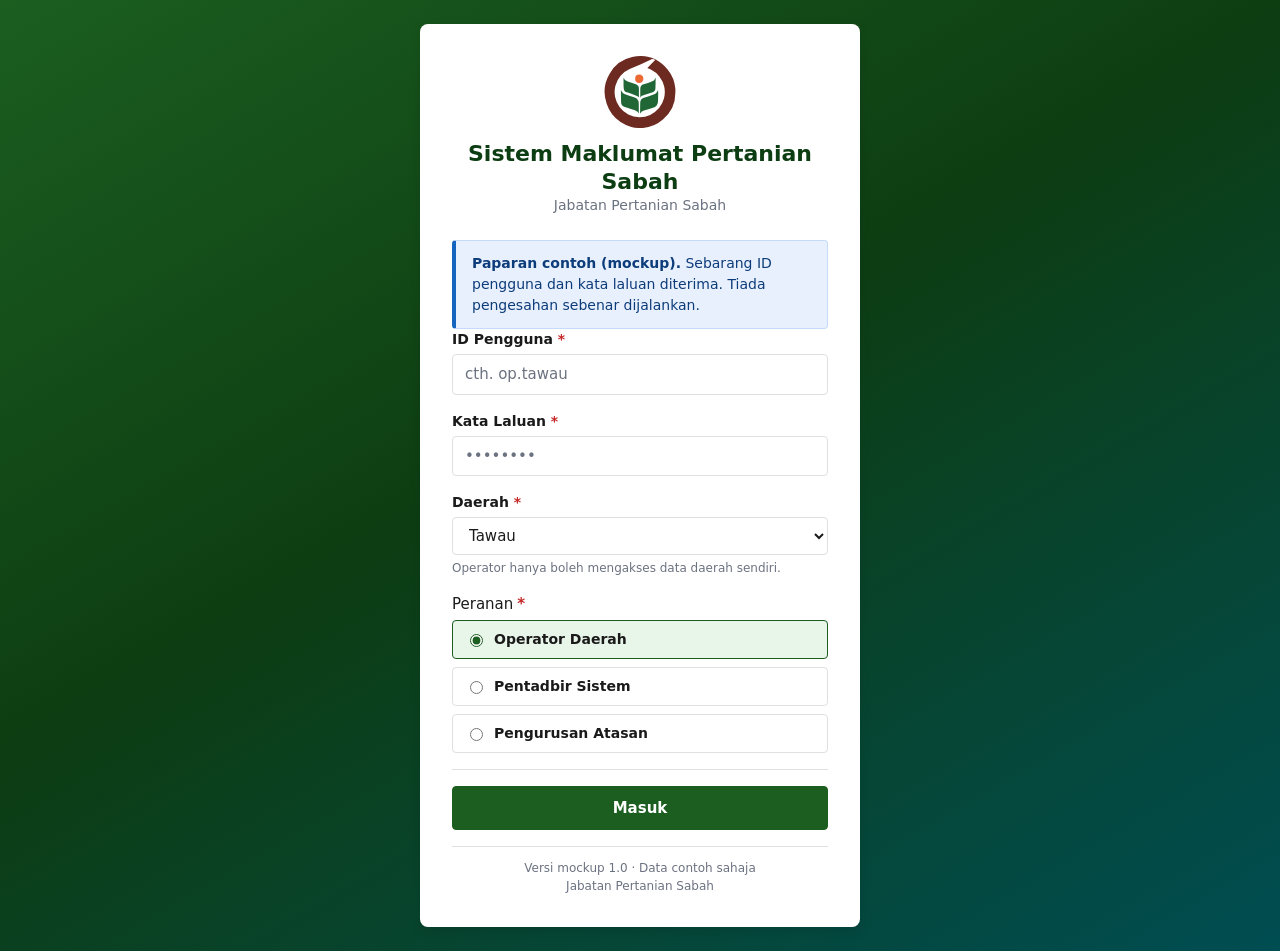
==== dashboard.html @ 0fa8ad76 "Initial mockup upload" ====
<!DOCTYPE html>
<html lang="ms" data-lang="ms">
<head>
  <meta charset="UTF-8">
  <meta name="viewport" content="width=device-width, initial-scale=1">
  <title>Papan Pemuka Eksekutif — SMPS</title>

  <link rel="icon" href="assets/img/logo.svg" type="image/svg+xml">
  <link rel="stylesheet" href="assets/css/base.css">
  <link rel="stylesheet" href="assets/css/layout.css">
  <link rel="stylesheet" href="assets/css/components.css">
</head>
<body>

  <!-- No sidebar on the dashboard: .app--no-sidebar drops the sidebar column -->
  <div class="app app--no-sidebar">

    <!-- ================= HEADER ================= -->
    <header class="app__header header">
      <div class="header__brand">
        <img class="header__logo" src="assets/img/logo.svg" alt="">
        <div class="header__titles">
          <p class="header__title" id="pageTitle">Papan Pemuka Eksekutif</p>
          <p class="header__subtitle">Sistem Maklumat Pertanian Sabah</p>
        </div>
      </div>

      <p class="header__context" id="headerContext"></p>

      <div class="header__actions">
        <span class="badge badge--role" id="roleBadge"></span>
        <button type="button" class="btn btn--ghost btn--sm" id="langToggle"
                aria-label="Switch to English">EN</button>
        <button type="button" class="btn btn--ghost btn--sm" id="logoutBtn">Log Keluar</button>
      </div>
    </header>

    <!-- ================= MAIN ================= -->
    <main class="app__main main">
      <div class="container">

        <!-- Print-only report heading -->
        <div class="print-only">
          <h1>Sistem Maklumat Pertanian Sabah</h1>
          <p id="printPeriod">—</p>
          <hr>
        </div>

        <!-- Period + compare controls + print -->
        <div class="toolbar">
          <div class="toolbar__group">
            <label for="periodSelect">Tempoh</label>
            <select id="periodSelect"></select>
          </div>
          <div class="toolbar__group">
            <label for="compareSelect">Bandingkan dengan</label>
            <select id="compareSelect">
              <option value="-1">Tempoh Sebelum</option>
            </select>
          </div>
          <div class="toolbar__spacer"></div>
          <div class="toolbar__group">
            <label for="printBtn">&nbsp;</label>
            <button type="button" class="btn btn--secondary" id="printBtn">Cetak PDF</button>
          </div>
        </div>

        <!-- ================= TABS ================= -->
        <div class="tabs" role="tablist" aria-label="Paparan papan pemuka">
          <button type="button" class="tab" role="tab" id="tab-ringkasan"
                  aria-controls="panel-ringkasan" aria-selected="true">Ringkasan</button>
          <button type="button" class="tab" role="tab" id="tab-peta"
                  aria-controls="panel-peta" aria-selected="false">Peta</button>
          <button type="button" class="tab" role="tab" id="tab-tanaman"
                  aria-controls="panel-tanaman" aria-selected="false">Tanaman</button>
          <button type="button" class="tab" role="tab" id="tab-daerah"
                  aria-controls="panel-daerah" aria-selected="false">Daerah</button>
          <button type="button" class="tab" role="tab" id="tab-amaran"
                  aria-controls="panel-amaran" aria-selected="false">Amaran</button>
        </div>

        <!-- ---------- TAB 1: RINGKASAN ---------- -->
        <section class="tab-panel" id="panel-ringkasan" role="tabpanel"
                 aria-labelledby="tab-ringkasan" aria-hidden="false" tabindex="0">
          <div class="grid" id="kpiRow"></div>

          <div class="grid mt-4">
            <div class="card col-6">
              <div class="card__header">
                <h2 class="card__title">Luas Mengikut Kategori Tanaman</h2>
              </div>
              <div class="card__body">
                <div class="chart-box">
                  <canvas id="chartCategory" aria-label="Carta donat luas mengikut kategori tanaman"
                          role="img"></canvas>
                </div>
              </div>
            </div>

            <div class="card col-6">
              <div class="card__header">
                <h2 class="card__title">Trend 6 Tempoh</h2>
                <span class="card__subtitle">Jumlah luas (ha)</span>
              </div>
              <div class="card__body">
                <div class="chart-box">
                  <canvas id="chartTrend" aria-label="Carta garisan trend enam tempoh"
                          role="img"></canvas>
                </div>
              </div>
            </div>
          </div>

          <div class="card mt-4">
            <div class="card__header">
              <h2 class="card__title">Top 5 Daerah Mengikut Luas</h2>
            </div>
            <div class="card__body">
              <div class="chart-box chart-box--short">
                <canvas id="chartTopDistricts" aria-label="Carta palang lima daerah teratas"
                        role="img"></canvas>
              </div>
            </div>
          </div>
        </section>

        <!-- ---------- TAB 2: PETA ---------- -->
        <section class="tab-panel" id="panel-peta" role="tabpanel"
                 aria-labelledby="tab-peta" aria-hidden="true" tabindex="0" hidden>
          <div class="card">
            <div class="card__header">
              <h2 class="card__title">Peta Daerah</h2>
              <div class="card__actions">
                <label for="layerSelect" class="text-muted">Lapisan:</label>
                <select id="layerSelect">
                  <option value="">Semua Tanaman</option>
                  <option value="padi">Padi</option>
                  <option value="sawit">Kelapa Sawit</option>
                  <option value="jagung">Tanaman Kontan</option>
                </select>
              </div>
            </div>
            <div class="card__body">
              <p class="form-hint">
                Warna menunjukkan tahap aktiviti mengikut jumlah luas. Klik daerah
                untuk melihat pecahan tanaman.
              </p>
              <div class="map-grid" id="mapGrid"></div>
            </div>
          </div>

          <div class="legend" id="mapLegend"></div>
        </section>

        <!-- ---------- TAB 3: TANAMAN ---------- -->
        <section class="tab-panel" id="panel-tanaman" role="tabpanel"
                 aria-labelledby="tab-tanaman" aria-hidden="true" tabindex="0" hidden>
          <div class="card">
            <div class="card__header">
              <h2 class="card__title">Prestasi Tanaman</h2>
              <span class="card__subtitle">Klik baris untuk pecahan daerah</span>
            </div>
            <div class="card__body card__body--flush">
              <div class="table-wrap">
                <table class="table" id="cropTable">
                  <caption class="sr-only">Prestasi setiap tanaman bagi tempoh dipilih</caption>
                  <thead>
                    <tr id="cropHeadRow"></tr>
                  </thead>
                  <tbody id="cropBody"></tbody>
                </table>
              </div>
            </div>
          </div>
        </section>

        <!-- ---------- TAB 4: DAERAH ---------- -->
        <section class="tab-panel" id="panel-daerah" role="tabpanel"
                 aria-labelledby="tab-daerah" aria-hidden="true" tabindex="0" hidden>
          <div class="card">
            <div class="card__header">
              <h2 class="card__title">Kedudukan Daerah</h2>
              <span class="card__subtitle">27 daerah · klik untuk tapisan tanaman</span>
            </div>
            <div class="card__body card__body--flush">
              <div class="table-wrap">
                <table class="table" id="districtTable">
                  <caption class="sr-only">Kedudukan 27 daerah bagi tempoh dipilih</caption>
                  <thead>
                    <tr id="districtHeadRow"></tr>
                  </thead>
                  <tbody id="districtBody"></tbody>
                </table>
              </div>
            </div>
            <div class="card__footer">
              <span class="text-muted" id="districtFilterNote"></span>
            </div>
          </div>
        </section>

        <!-- ---------- TAB 5: AMARAN ---------- -->
        <section class="tab-panel" id="panel-amaran" role="tabpanel"
                 aria-labelledby="tab-amaran" aria-hidden="true" tabindex="0" hidden>
          <div id="alertGroups"></div>
        </section>

      </div>
    </main>
  </div>

  <!-- ================= DISTRICT SIDE PANEL ================= -->
  <aside class="side-panel" id="districtPanel" aria-labelledby="districtPanelTitle"
         aria-hidden="true">
    <div class="side-panel__header">
      <h2 class="side-panel__title" id="districtPanelTitle">Daerah</h2>
      <button type="button" class="side-panel__close" id="districtPanelClose"
              aria-label="Tutup panel">×</button>
    </div>
    <div class="side-panel__body" id="districtPanelBody"></div>
  </aside>

  <!-- Load order: data -> auth -> shared -> Chart.js -> chart -> dashboard -->
  <script src="assets/js/data.js"></script>
  <script src="assets/js/auth.js"></script>
  <script src="assets/js/shared.js"></script>
  <script src="assets/vendor/chart.umd.js"></script>
  <script src="assets/js/chart.js"></script>
  <script src="assets/js/dashboard.js"></script>
</body>
</html>
---- assets/css/base.css ----
/* ==========================================================================
   base.css — Sistem Maklumat Pertanian Sabah (SMPS)
   Covers: CSS custom properties (design tokens), modern reset,
           base element defaults, heading scale, and typography rules.
   Dependencies: none. Must be loaded before layout.css and components.css.
   ========================================================================== */

/* --------------------------------------------------------------------------
   1. DESIGN TOKENS
   Colors, spacing, radii, shadows and font stack for the whole mockup.
   Every other stylesheet consumes these variables — never hardcode a
   raw color or pixel gap outside this block.
   -------------------------------------------------------------------------- */
:root {
  /* Brand colours */
  --color-primary: #1b5e20;        /* Sabah green */
  --color-primary-dark: #0d3d12;
  --color-accent: #f9a825;         /* harvest gold */

  /* Semantic colours */
  --color-danger: #c62828;
  --color-warning: #ef6c00;
  --color-success: #2e7d32;
  --color-info: #1565c0;

  /* Surfaces and text */
  --color-bg: #f5f7f4;
  --color-surface: #ffffff;
  --color-text: #1a1a1a;
  --color-muted: #6b7280;
  --color-border: #e0e0e0;

  /* Derived tints — used for badges, alert pills and table rows */
  --color-danger-soft: #fdecea;
  --color-warning-soft: #fff4e5;
  --color-success-soft: #e8f5e9;
  --color-info-soft: #e8f0fe;
  --color-neutral-soft: #eceff1;

  /* Radii */
  --radius: 8px;
  --radius-sm: 4px;
  --radius-pill: 999px;

  /* Elevation */
  --shadow-sm: 0 1px 3px rgba(0, 0, 0, 0.08);
  --shadow-md: 0 4px 12px rgba(0, 0, 0, 0.10);

  /* Spacing scale */
  --space-1: 4px;
  --space-2: 8px;
  --space-3: 12px;
  --space-4: 16px;
  --space-5: 24px;
  --space-6: 32px;

  /* Typography */
  --font-base: system-ui, -apple-system, "Segoe UI", Roboto, sans-serif;
  --font-size-base: 15px;
  --line-height-base: 1.5;

  /* Layout metrics shared across screens */
  --header-height: 64px;
  --content-max-width: 1280px;

  /* Motion */
  --transition-fast: 120ms ease-in-out;

  /* Focus ring — one definition, reused everywhere for visible keyboard focus */
  --focus-ring: 2px solid var(--color-info);
  --focus-offset: 2px;
}

/* --------------------------------------------------------------------------
   2. RESET
   Predictable box model, no default margins, consistent form inheritance.
   -------------------------------------------------------------------------- */
*,
*::before,
*::after {
  box-sizing: border-box;
}

html {
  /* Anchor links and in-page tab jumps should not hide content under the
     sticky header defined in layout.css. */
  scroll-behavior: smooth;
  -webkit-text-size-adjust: 100%;
}

body,
h1,
h2,
h3,
h4,
h5,
h6,
p,
figure,
blockquote,
dl,
dd,
ul,
ol {
  margin: 0;
}

ul[class],
ol[class] {
  padding: 0;
  list-style: none;
}

img,
svg,
canvas {
  display: block;
  max-width: 100%;
}

button,
input,
select,
textarea {
  font: inherit;
  color: inherit;
}

button {
  cursor: pointer;
  background: none;
  border: none;
  padding: 0;
}

table {
  border-collapse: collapse;
  border-spacing: 0;
  width: 100%;
}

/* Respect users who ask for less motion */
@media (prefers-reduced-motion: reduce) {
  html {
    scroll-behavior: auto;
  }

  *,
  *::before,
  *::after {
    animation-duration: 0.01ms !important;
    animation-iteration-count: 1 !important;
    transition-duration: 0.01ms !important;
  }
}

/* --------------------------------------------------------------------------
   3. BASE ELEMENTS
   -------------------------------------------------------------------------- */
body {
  font-family: var(--font-base);
  font-size: var(--font-size-base);
  line-height: var(--line-height-base);
  color: var(--color-text);
  background-color: var(--color-bg);
  min-height: 100vh;
  -webkit-font-smoothing: antialiased;
}

/* Element selector instead of the [hidden] attribute so that any stylesheet
   which later sets `display` on these elements cannot accidentally win. */
[hidden] {
  display: none !important;
}

a {
  color: var(--color-primary);
  text-decoration: none;
}

a:hover {
  text-decoration: underline;
}

/* --------------------------------------------------------------------------
   4. HEADINGS & TEXT
   Headings are 600 weight per spec; the KPI numeral style (32px / 700)
   lives with .kpi-card in components.css.
   -------------------------------------------------------------------------- */
h1,
h2,
h3,
h4,
h5,
h6 {
  font-weight: 600;
  line-height: 1.25;
  color: var(--color-text);
}

h1 {
  font-size: 24px;
}

h2 {
  font-size: 20px;
}

h3 {
  font-size: 17px;
}

h4 {
  font-size: 15px;
}

h5,
h6 {
  font-size: 14px;
}

p {
  margin-bottom: var(--space-3);
}

p:last-child {
  margin-bottom: 0;
}

small {
  font-size: 12px;
}

strong,
b {
  font-weight: 600;
}

/* Utility text roles — used across all four screens */
.text-muted {
  color: var(--color-muted);
}

.text-danger {
  color: var(--color-danger);
}

.text-warning {
  color: var(--color-warning);
}

.text-success {
  color: var(--color-success);
}

.text-info {
  color: var(--color-info);
}

.text-center {
  text-align: center;
}

.text-right {
  text-align: right;
}

/* Numbers should line up in tables, KPIs and charts */
.tabular {
  font-variant-numeric: tabular-nums;
}

/* --------------------------------------------------------------------------
   5. FOCUS VISIBILITY
   Never remove focus outlines — restyle them so they pass contrast on both
   light surfaces and the dark green header.
   -------------------------------------------------------------------------- */
:focus-visible {
  outline: var(--focus-ring);
  outline-offset: var(--focus-offset);
}

/* --------------------------------------------------------------------------
   6. FORMS — baseline appearance only
   Buttons, input chrome and validation states belong to components.css.
   -------------------------------------------------------------------------- */
label {
  display: inline-block;
  font-size: 14px;
  font-weight: 600;
  color: var(--color-text);
}

input,
select,
textarea {
  background-color: var(--color-surface);
  border: 1px solid var(--color-border);
  border-radius: var(--radius-sm);
  padding: var(--space-2) var(--space-3);
  width: 100%;
  transition: border-color var(--transition-fast), box-shadow var(--transition-fast);
}

input:hover,
select:hover,
textarea:hover {
  border-color: var(--color-muted);
}

input:focus,
select:focus,
textarea:focus {
  border-color: var(--color-primary);
}

input::placeholder,
textarea::placeholder {
  color: var(--color-muted);
  opacity: 1;
}

textarea {
  resize: vertical;
  min-height: 72px;
}

/* Range input is used for "% Matang" — keep the slider track neutral and
   let the accent colour show on the thumb. */
input[type="range"] {
  padding: 0;
  border: none;
  background: transparent;
  accent-color: var(--color-primary);
}

input[type="radio"],
input[type="checkbox"] {
  width: auto;
  accent-color: var(--color-primary);
}

select {
  cursor: pointer;
}

/* Disabled controls must not look interactive */
input:disabled,
select:disabled,
textarea:disabled,
button:disabled {
  cursor: not-allowed;
  opacity: 0.6;
}

/* --------------------------------------------------------------------------
   7. SCREEN-READER ONLY
   For accessible labels on icon-only buttons and status text that is
   communicated visually by colour alone.
   -------------------------------------------------------------------------- */
.sr-only {
  position: absolute;
  width: 1px;
  height: 1px;
  padding: 0;
  margin: -1px;
  overflow: hidden;
  clip: rect(0, 0, 0, 0);
  white-space: nowrap;
  border: 0;
}

/* --------------------------------------------------------------------------
   8. SELECTION & SCROLLBAR POLISH
   -------------------------------------------------------------------------- */
::selection {
  background-color: var(--color-primary);
  color: #ffffff;
}

/* --------------------------------------------------------------------------
   9. PRINT BASE
   Background colours and the tinted status fills must survive printing,
   otherwise approved/rejected badges lose all meaning on paper.
   -------------------------------------------------------------------------- */
@media print {
  *,
  *::before,
  *::after {
    -webkit-print-color-adjust: exact;
    print-color-adjust: exact;
  }

  body {
    background-color: #ffffff;
  }
}
---- assets/css/layout.css ----
/* ==========================================================================
   layout.css — Sistem Maklumat Pertanian Sabah (SMPS)
   Covers: page shell (sticky header + off-canvas sidebar + main region),
           12-column grid and span helpers, content containers, page toolbars,
           card structure, responsive breakpoints (768px / 480px) and the
           print stylesheet used by [Cetak PDF].
   Dependencies: base.css (design tokens) must be loaded first.
   ========================================================================== */

/* --------------------------------------------------------------------------
   1. PAGE SHELL
   .app is a two-row grid: header spans full width, then a sidebar/main row.
   Pages without a sidebar (dashboard.html, index.html) simply omit the
   <aside> — the grid falls back to a single column on its own.
   -------------------------------------------------------------------------- */
.app {
  display: grid;
  grid-template-columns: 240px minmax(0, 1fr);
  grid-template-rows: var(--header-height) minmax(0, 1fr);
  grid-template-areas:
    "header header"
    "sidebar main";
  min-height: 100vh;
}

.app__header {
  grid-area: header;
}

.app__sidebar {
  grid-area: sidebar;
}

.app__main {
  grid-area: main;
}

/* Variant used by dashboard.html and index.html — no sidebar column at all */
.app--no-sidebar {
  grid-template-columns: minmax(0, 1fr);
  grid-template-areas:
    "header"
    "main";
}

/* --------------------------------------------------------------------------
   2. HEADER — sticky, 64px
   Sections: brand (logo + titles) | period/context | actions (role badge,
   language stub, log out).
   -------------------------------------------------------------------------- */
.header {
  position: sticky;
  top: 0;
  z-index: 40;
  display: flex;
  align-items: center;
  gap: var(--space-4);
  height: var(--header-height);
  padding: 0 var(--space-5);
  background: linear-gradient(
    100deg,
    var(--color-primary) 0%,
    var(--color-primary-dark) 100%
  );
  color: #ffffff;
  box-shadow: var(--shadow-sm);
}

.header__brand {
  display: flex;
  align-items: center;
  gap: var(--space-3);
  min-width: 0; /* allows the titles below to ellipsis instead of overflowing */
}

.header__logo {
  width: 36px;
  height: 36px;
  flex-shrink: 0;
}

.header__titles {
  min-width: 0;
}

.header__title {
  font-size: 16px;
  font-weight: 600;
  line-height: 1.2;
  color: #ffffff;
  white-space: nowrap;
  overflow: hidden;
  text-overflow: ellipsis;
}

.header__subtitle {
  font-size: 12px;
  line-height: 1.2;
  color: rgba(255, 255, 255, 0.78);
  white-space: nowrap;
  overflow: hidden;
  text-overflow: ellipsis;
}

/* Period / context block sits in the middle and is pushed right by auto margin */
.header__context {
  display: flex;
  align-items: center;
  gap: var(--space-3);
  margin-left: auto;
  font-size: 13px;
  color: rgba(255, 255, 255, 0.9);
  white-space: nowrap;
}

.header__actions {
  display: flex;
  align-items: center;
  gap: var(--space-3);
  flex-shrink: 0;
}

/* Sidebar drawer toggle — hidden on desktop, shown at <=768px */
.header__menu-btn {
  display: none;
}

/* Buttons that sit on the dark green header need light chrome */
.header .btn--ghost {
  color: #ffffff;
  border-color: rgba(255, 255, 255, 0.55);
}

.header .btn--ghost:hover {
  background-color: rgba(255, 255, 255, 0.14);
  border-color: #ffffff;
}

.header :focus-visible {
  outline: 2px solid #ffffff;
  outline-offset: 2px;
}

/* Role badge on the header — white-tinted so it reads on dark green */
.header .badge--role {
  background-color: rgba(255, 255, 255, 0.16);
  color: #ffffff;
  border: 1px solid rgba(255, 255, 255, 0.35);
}

/* --------------------------------------------------------------------------
   3. SIDEBAR — 240px, entry.html and verify.html only
   Sticky under the header; becomes an off-canvas drawer at <=768px.
   -------------------------------------------------------------------------- */
.sidebar {
  position: sticky;
  top: var(--header-height);
  height: calc(100vh - var(--header-height));
  overflow-y: auto;
  background-color: var(--color-surface);
  border-right: 1px solid var(--color-border);
  padding: var(--space-4) var(--space-3);
}

.sidebar__section {
  margin-bottom: var(--space-5);
}

.sidebar__heading {
  font-size: 11px;
  font-weight: 600;
  letter-spacing: 0.06em;
  text-transform: uppercase;
  color: var(--color-muted);
  padding: 0 var(--space-3);
  margin-bottom: var(--space-2);
}

.sidebar__nav {
  display: flex;
  flex-direction: column;
  gap: 2px;
}

.sidebar__link {
  display: flex;
  align-items: center;
  gap: var(--space-2);
  padding: var(--space-2) var(--space-3);
  border-radius: var(--radius-sm);
  color: var(--color-text);
  font-size: 14px;
  text-decoration: none;
  transition: background-color var(--transition-fast);
}

.sidebar__link:hover {
  background-color: var(--color-bg);
  text-decoration: none;
}

.sidebar__link[aria-current="page"] {
  background-color: var(--color-success-soft);
  color: var(--color-primary-dark);
  font-weight: 600;
}

.sidebar__meta {
  padding: var(--space-3);
  border-top: 1px solid var(--color-border);
  font-size: 12px;
  color: var(--color-muted);
}

/* Drawer backdrop — only rendered/visible in the mobile drawer state */
.sidebar-backdrop {
  position: fixed;
  inset: 0;
  z-index: 45;
  background-color: rgba(0, 0, 0, 0.45);
  border: none;
  padding: 0;
  cursor: pointer;
}

/* --------------------------------------------------------------------------
   4. MAIN REGION & CONTAINERS
   Max content width 1280px, centred, with responsive gutters.
   -------------------------------------------------------------------------- */
.main {
  min-width: 0; /* prevents wide tables/canvases from blowing out the grid */
  padding: var(--space-5);
}

.container {
  width: 100%;
  max-width: var(--content-max-width);
  margin: 0 auto;
}

.container--narrow {
  max-width: 480px;
}

/* --------------------------------------------------------------------------
   5. GRID — 12 columns, gap = --space-4
   Use .grid + .col-N. Spans wrap automatically on narrow screens via the
   breakpoints in section 8.
   -------------------------------------------------------------------------- */
.grid {
  display: grid;
  grid-template-columns: repeat(12, minmax(0, 1fr));
  gap: var(--space-4);
}

.col-1  { grid-column: span 1; }
.col-2  { grid-column: span 2; }
.col-3  { grid-column: span 3; }
.col-4  { grid-column: span 4; }
.col-5  { grid-column: span 5; }
.col-6  { grid-column: span 6; }
.col-7  { grid-column: span 7; }
.col-8  { grid-column: span 8; }
.col-9  { grid-column: span 9; }
.col-10 { grid-column: span 10; }
.col-11 { grid-column: span 11; }
.col-12 { grid-column: span 12; }

/* Two-column page layout (entry.html form | records table) */
.split {
  display: grid;
  grid-template-columns: minmax(0, 5fr) minmax(0, 7fr);
  gap: var(--space-5);
  align-items: start;
}

.split--even {
  grid-template-columns: repeat(2, minmax(0, 1fr));
}

/* Vertical rhythm helpers. Used instead of inline style="margin-top:…" so the
   "no inline styles" rule in Section 7 holds for stacked grids and cards. */
.mt-3 { margin-top: var(--space-3); }
.mt-4 { margin-top: var(--space-4); }
.mt-5 { margin-top: var(--space-5); }
.mb-0 { margin-bottom: 0; }

/* --------------------------------------------------------------------------
   6. PAGE TOOLBAR
   Filter bars and period selectors that sit directly under the header.
   -------------------------------------------------------------------------- */
.toolbar {
  display: flex;
  flex-wrap: wrap;
  align-items: flex-end;
  gap: var(--space-3);
  padding: var(--space-3) var(--space-4);
  margin-bottom: var(--space-4);
  background-color: var(--color-surface);
  border: 1px solid var(--color-border);
  border-radius: var(--radius);
  box-shadow: var(--shadow-sm);
}

.toolbar__group {
  display: flex;
  flex-direction: column;
  gap: var(--space-1);
  min-width: 160px;
}

.toolbar__group--grow {
  flex: 1 1 200px;
}

.toolbar__spacer {
  margin-left: auto;
}

/* Compact controls inside a toolbar read better than full-width fields */
.toolbar select,
.toolbar input {
  padding: var(--space-2) var(--space-3);
  font-size: 14px;
}

/* --------------------------------------------------------------------------
   7. CARD STRUCTURE
   Visual chrome (.card) lives in components.css; the header/body/footer
   skeleton lives here so every screen composes cards identically.
   -------------------------------------------------------------------------- */
.card__header {
  display: flex;
  align-items: center;
  gap: var(--space-3);
  padding: var(--space-4);
  border-bottom: 1px solid var(--color-border);
}

.card__title {
  font-size: 16px;
  font-weight: 600;
}

.card__subtitle {
  font-size: 12px;
  color: var(--color-muted);
}

.card__actions {
  margin-left: auto;
  display: flex;
  align-items: center;
  gap: var(--space-2);
}

.card__body {
  padding: var(--space-4);
}

.card__body--flush {
  padding: 0; /* for cards whose content is a full-bleed table */
}

.card__footer {
  padding: var(--space-3) var(--space-4);
  border-top: 1px solid var(--color-border);
  background-color: var(--color-bg);
  border-bottom-left-radius: var(--radius);
  border-bottom-right-radius: var(--radius);
}

/* Collapsible section header used by verify.html (A / B / C sections) */
.section-toggle {
  display: flex;
  align-items: center;
  gap: var(--space-2);
  width: 100%;
  padding: var(--space-3) var(--space-4);
  font-size: 15px;
  font-weight: 600;
  text-align: left;
  color: inherit;
  border-radius: var(--radius);
}

.section-toggle__caret {
  margin-left: auto;
  transition: transform var(--transition-fast);
}

.section-toggle[aria-expanded="false"] .section-toggle__caret {
  transform: rotate(-90deg);
}

/* --------------------------------------------------------------------------
   8. FILTER / KPI / CHART SIZING HELPERS
   Canvas heights are set via CSS (not inline styles) so charts get a fixed
   box on first paint and stay responsive afterwards.
   -------------------------------------------------------------------------- */
.chart-box {
  position: relative;
  width: 100%;
  height: 280px;
}

.chart-box--tall {
  height: 360px;
}

.chart-box--short {
  height: 220px;
}

/* --------------------------------------------------------------------------
   9. RESPONSIVE
   <=768px: single column, sidebar becomes a drawer, header compresses.
   <=480px: KPI cards one per row, tables scroll horizontally.
   -------------------------------------------------------------------------- */
@media (max-width: 1024px) {
  .col-4 { grid-column: span 6; }
  .col-3 { grid-column: span 6; }
  .col-5 { grid-column: span 12; }
}

@media (max-width: 768px) {
  .app,
  .app--no-sidebar {
    grid-template-columns: minmax(0, 1fr);
    grid-template-areas:
      "header"
      "main";
  }

  /* Sidebar leaves the grid flow and becomes an overlay drawer */
  .sidebar {
    position: fixed;
    top: var(--header-height);
    left: 0;
    z-index: 50;
    width: 240px;
    max-width: 80vw;
    transform: translateX(-100%);
    transition: transform var(--transition-fast);
    box-shadow: var(--shadow-md);
  }

  .sidebar.is-open {
    transform: translateX(0);
  }

  .header {
    padding: 0 var(--space-4);
    gap: var(--space-3);
  }

  .header__menu-btn {
    display: inline-flex;
  }

  /* Page title moves into the content area on small screens; the header
     keeps only the product name so nothing collides. */
  .header__context,
  .header__subtitle {
    display: none;
  }

  .main {
    padding: var(--space-4) var(--space-3);
  }

  /* Every span collapses to full width */
  .col-1,  .col-2,  .col-3,  .col-4,  .col-5,  .col-6,
  .col-7,  .col-8,  .col-9,  .col-10, .col-11, .col-12 {
    grid-column: span 12;
  }

  .split,
  .split--even {
    grid-template-columns: minmax(0, 1fr);
  }

  .toolbar {
    align-items: stretch;
  }

  .toolbar__group,
  .toolbar__group--grow,
  .toolbar__spacer {
    flex: 1 1 100%;
    min-width: 0;
    margin-left: 0;
  }
}

@media (max-width: 480px) {
  .header__title {
    font-size: 14px;
  }

  .header__logo {
    width: 30px;
    height: 30px;
  }

  .grid {
    gap: var(--space-3);
  }

  /* Tables scroll horizontally rather than squeezing columns illegibly */
  .table-wrap {
    overflow-x: auto;
    -webkit-overflow-scrolling: touch;
  }

  .table-wrap .table {
    min-width: 560px;
  }

  .chart-box {
    height: 240px;
  }
}

/* --------------------------------------------------------------------------
   10. PRINT — [Cetak PDF]
   Hide chrome and inactive tab panels, show only the active tab content,
   A4 portrait with 1cm margins.
   -------------------------------------------------------------------------- */
@page {
  size: A4 portrait;
  margin: 1cm;
}

@media print {
  /* 1. Hide all navigation, tabs and controls */
  .header,
  .sidebar,
  .sidebar-backdrop,
  .toolbar,
  .tabs,
  .btn,
  .header__menu-btn,
  .section-toggle__caret,
  .no-print {
    display: none !important;
  }

  /* 2. Show only the active tab content.
        Panels are hidden with the `hidden` attribute by dashboard.js, and
        its `display:none !important` would otherwise survive into print.
        The panel that the JS marks aria-hidden="false" is the active one. */
  .tab-panel[hidden] {
    display: block !important;
  }

  .tab-panel[aria-hidden="true"] {
    display: none !important;
  }

  /* 3. Verify.html collapsible sections: keep whatever the admin left open
        printing, but never force closed sections open. */
  .collapsible[hidden] {
    display: none !important;
  }

  /* 4. Flatten the shell so the full page width is usable on paper */
  .app,
  .app--no-sidebar {
    display: block;
    min-height: 0;
  }

  .main {
    padding: 0;
  }

  .container {
    max-width: none;
  }

  /* 5. Keep card and table content from breaking mid-block */
  .card,
  .kpi-card,
  .chart-panel {
    break-inside: avoid;
    page-break-inside: avoid;
    box-shadow: none;
    border: 1px solid #cccccc;
  }

  .table {
    font-size: 11px;
  }

  .table thead th {
    position: static; /* sticky headers are meaningless on paper */
  }

  tr,
  img,
  canvas {
    break-inside: avoid;
    page-break-inside: avoid;
  }

  /* 6. Grids collapse so charts and tables are printed at full width */
  .grid,
  .split {
    display: block;
  }

  .grid > *,
  .split > * {
    margin-bottom: var(--space-4);
  }

  /* 7. Print headings should name the report */
  .print-only {
    display: block !important;
  }
}

/* Screen readers and the screen itself never need this */
.print-only {
  display: none;
}
---- assets/css/components.css ----
/* ==========================================================================
   components.css — Sistem Maklumat Pertanian Sabah (SMPS)
   Covers: buttons, badges & status pills, alert pills/boxes, cards, KPI cards,
           tables (striped + sticky header), tab navigation, form fields with
           inline validation, modals, side panels, empty states, pagination and
           the mobile drawer toggle chrome.
   Dependencies: base.css (tokens) and layout.css (shell/grid) first.
   ========================================================================== */

/* --------------------------------------------------------------------------
   1. BUTTONS
   Variants: primary | secondary | danger | ghost, plus size and width
   modifiers. Base rules are used by every variant.
   -------------------------------------------------------------------------- */
.btn {
  display: inline-flex;
  align-items: center;
  justify-content: center;
  gap: var(--space-2);
  padding: var(--space-2) var(--space-4);
  min-height: 36px;
  border: 1px solid transparent;
  border-radius: var(--radius-sm);
  font-size: 14px;
  font-weight: 600;
  line-height: 1.2;
  text-decoration: none;
  white-space: nowrap;
  transition: background-color var(--transition-fast),
              border-color var(--transition-fast),
              color var(--transition-fast);
}

.btn:hover {
  text-decoration: none;
}

.btn:active {
  transform: translateY(1px);
}

.btn--primary {
  background-color: var(--color-primary);
  border-color: var(--color-primary);
  color: #ffffff;
}

.btn--primary:hover {
  background-color: var(--color-primary-dark);
  border-color: var(--color-primary-dark);
}

.btn--secondary {
  background-color: var(--color-surface);
  border-color: var(--color-border);
  color: var(--color-text);
}

.btn--secondary:hover {
  background-color: var(--color-bg);
  border-color: var(--color-muted);
}

.btn--danger {
  background-color: var(--color-danger);
  border-color: var(--color-danger);
  color: #ffffff;
}

.btn--danger:hover {
  background-color: #9e1f1f;
  border-color: #9e1f1f;
}

.btn--success {
  background-color: var(--color-success);
  border-color: var(--color-success);
  color: #ffffff;
}

.btn--success:hover {
  background-color: #1b5e20;
  border-color: #1b5e20;
}

.btn--ghost {
  background-color: transparent;
  border-color: var(--color-border);
  color: var(--color-primary-dark);
}

.btn--ghost:hover {
  background-color: var(--color-bg);
  border-color: var(--color-primary);
}

/* Sizes */
.btn--sm {
  min-height: 28px;
  padding: var(--space-1) var(--space-2);
  font-size: 12px;
}

.btn--lg {
  min-height: 44px;
  padding: var(--space-3) var(--space-5);
  font-size: 15px;
}

.btn--block {
  width: 100%;
}

/* Row-level action groups inside tables */
.btn-group {
  display: inline-flex;
  flex-wrap: wrap;
  gap: var(--space-1);
}

/* Icon-only buttons must still expose an accessible name (aria-label) */
.btn--icon {
  padding: var(--space-2);
  min-width: 36px;
}

.btn:disabled,
.btn[aria-disabled="true"] {
  background-color: var(--color-neutral-soft);
  border-color: var(--color-border);
  color: var(--color-muted);
  cursor: not-allowed;
}

/* --------------------------------------------------------------------------
   2. BADGES — workflow status + role + generic
   Draf (grey) / Dihantar (blue) / Diluluskan (green) / Ditolak (red)
   -------------------------------------------------------------------------- */
.badge {
  display: inline-flex;
  align-items: center;
  gap: var(--space-1);
  padding: 2px var(--space-2);
  border: 1px solid transparent;
  border-radius: var(--radius-pill);
  font-size: 12px;
  font-weight: 600;
  line-height: 1.6;
  white-space: nowrap;
}

.badge--draft {
  background-color: var(--color-neutral-soft);
  border-color: #cfd8dc;
  color: #37474f;
}

.badge--submitted {
  background-color: var(--color-info-soft);
  border-color: #c6dafc;
  color: #0d47a1;
}

.badge--approved {
  background-color: var(--color-success-soft);
  border-color: #c8e6c9;
  color: #1b5e20;
}

.badge--rejected {
  background-color: var(--color-danger-soft);
  border-color: #f5c6c6;
  color: #8e1c1c;
}

.badge--role {
  background-color: var(--color-primary);
  color: #ffffff;
}

.badge--neutral {
  background-color: var(--color-surface);
  border-color: var(--color-border);
  color: var(--color-muted);
}

.badge--count {
  background-color: var(--color-primary-dark);
  color: #ffffff;
}

/* --------------------------------------------------------------------------
   3. ALERT PILLS & ALERT BOXES
   Severity colours shared by dashboard tab 5 and verify.html section A.
   Every severity also carries a text label, never colour alone.
   -------------------------------------------------------------------------- */
.alert-pill {
  display: inline-flex;
  align-items: center;
  gap: var(--space-1);
  padding: 2px var(--space-2);
  border: 1px solid transparent;
  border-radius: var(--radius-pill);
  font-size: 12px;
  font-weight: 600;
  white-space: nowrap;
}

.alert-pill--high {
  background-color: var(--color-danger-soft);
  border-color: #f5c6c6;
  color: #8e1c1c;
}

.alert-pill--medium {
  background-color: var(--color-warning-soft);
  border-color: #ffd8a8;
  color: #8a3d00;
}

.alert-pill--low {
  background-color: var(--color-info-soft);
  border-color: #c6dafc;
  color: #0d47a1;
}

/* Inline alert box (form-level messages, empty states with a reason) */
.alert-box {
  display: flex;
  align-items: flex-start;
  gap: var(--space-2);
  padding: var(--space-3) var(--space-4);
  border: 1px solid transparent;
  border-left-width: 4px;
  border-radius: var(--radius-sm);
  font-size: 14px;
}

.alert-box--info {
  background-color: var(--color-info-soft);
  border-color: #c6dafc;
  border-left-color: var(--color-info);
  color: #0d3c7a;
}

.alert-box--success {
  background-color: var(--color-success-soft);
  border-color: #c8e6c9;
  border-left-color: var(--color-success);
  color: #14471a;
}

.alert-box--warning {
  background-color: var(--color-warning-soft);
  border-color: #ffd8a8;
  border-left-color: var(--color-warning);
  color: #7a3600;
}

.alert-box--danger {
  background-color: var(--color-danger-soft);
  border-color: #f5c6c6;
  border-left-color: var(--color-danger);
  color: #7f1919;
}

/* The yellow "Nilai luar biasa — sila semak" warning from entry.html */
.field-warning {
  display: flex;
  align-items: flex-start;
  gap: var(--space-1);
  margin-top: var(--space-1);
  padding: var(--space-2) var(--space-3);
  background-color: var(--color-warning-soft);
  border: 1px solid #ffd8a8;
  border-left: 4px solid var(--color-warning);
  border-radius: var(--radius-sm);
  font-size: 13px;
  font-weight: 500;
  color: #7a3600;
}

/* --------------------------------------------------------------------------
   4. CARDS
   Structure (.card__header/__body/__footer) is defined in layout.css;
   this is the visual chrome.
   -------------------------------------------------------------------------- */
.card {
  background-color: var(--color-surface);
  border: 1px solid var(--color-border);
  border-radius: var(--radius);
  box-shadow: var(--shadow-sm);
  margin-bottom: var(--space-4);
  overflow: hidden;
}

.card:last-child {
  margin-bottom: 0;
}

/* Coloured accent used by the verify.html A/B/C section headers */
.card--danger  { border-top: 4px solid var(--color-danger); }
.card--warning { border-top: 4px solid var(--color-warning); }
.card--success { border-top: 4px solid var(--color-success); }
.card--info    { border-top: 4px solid var(--color-info); }

.card__header--danger {
  background-color: var(--color-danger-soft);
  color: #7f1919;
}

.card__header--warning {
  background-color: var(--color-warning-soft);
  color: #7a3600;
}

.card__header--success {
  background-color: var(--color-success-soft);
  color: #14471a;
}

/* --------------------------------------------------------------------------
   5. KPI CARDS — dashboard tab 1
   Label, 32px/700 numeral, delta, optional alert emphasis.
   -------------------------------------------------------------------------- */
.kpi-card {
  display: flex;
  flex-direction: column;
  gap: var(--space-2);
  padding: var(--space-4);
  background-color: var(--color-surface);
  border: 1px solid var(--color-border);
  border-left: 4px solid var(--color-primary);
  border-radius: var(--radius);
  box-shadow: var(--shadow-sm);
}

.kpi-card--danger {
  border-left-color: var(--color-danger);
}

.kpi-card__label {
  font-size: 13px;
  font-weight: 600;
  color: var(--color-muted);
  text-transform: uppercase;
  letter-spacing: 0.04em;
}

.kpi-card__value {
  font-size: 32px;
  font-weight: 700;
  line-height: 1.1;
  color: var(--color-text);
  font-variant-numeric: tabular-nums;
}

.kpi-card__unit {
  font-size: 16px;
  font-weight: 600;
  color: var(--color-muted);
  margin-left: var(--space-1);
}

.kpi-card__delta {
  display: inline-flex;
  align-items: center;
  gap: var(--space-1);
  font-size: 13px;
  font-weight: 600;
  font-variant-numeric: tabular-nums;
}

.delta--up {
  color: var(--color-success);
}

.delta--down {
  color: var(--color-danger);
}

.delta--flat {
  color: var(--color-muted);
}

.kpi-card__note {
  font-size: 12px;
  color: var(--color-muted);
}

/* --------------------------------------------------------------------------
   6. TABLES — striped, sticky header, horizontal scroll wrapper
   -------------------------------------------------------------------------- */
.table-wrap {
  width: 100%;
  overflow-x: auto;
}

.table {
  width: 100%;
  font-size: 14px;
  background-color: var(--color-surface);
}

.table caption {
  caption-side: top;
  padding: var(--space-2) var(--space-3);
  font-size: 12px;
  color: var(--color-muted);
  text-align: left;
}

.table th,
.table td {
  padding: var(--space-2) var(--space-3);
  text-align: left;
  vertical-align: middle;
  border-bottom: 1px solid var(--color-border);
}

.table thead th {
  position: sticky;
  top: 0;
  z-index: 1;
  background-color: var(--color-bg);
  font-size: 12px;
  font-weight: 600;
  color: var(--color-muted);
  text-transform: uppercase;
  letter-spacing: 0.03em;
  white-space: nowrap;
  border-bottom: 2px solid var(--color-border);
}

/* Striped rows */
.table tbody tr:nth-child(even) {
  background-color: #fafbfa;
}

.table tbody tr:hover {
  background-color: var(--color-success-soft);
}

.table tfoot td {
  font-weight: 600;
  background-color: var(--color-bg);
  border-top: 2px solid var(--color-border);
}

/* Numeric columns line up */
.table .num {
  text-align: right;
  font-variant-numeric: tabular-nums;
  white-space: nowrap;
}

.table .col-actions {
  white-space: nowrap;
  width: 1%;
}

/* Narrow checkbox column (verify.html bulk selection) */
.table .col-check {
  width: 1%;
  white-space: nowrap;
}

.table .col-check input {
  width: auto;
}

/* Sortable header buttons (dashboard tabs 3 and 4) */
.th-sort {
  display: inline-flex;
  align-items: center;
  gap: var(--space-1);
  font: inherit;
  color: inherit;
  text-transform: inherit;
  letter-spacing: inherit;
}

.th-sort::after {
  content: "\2195"; /* up-down arrow: unsorted */
  font-size: 10px;
  opacity: 0.45;
}

.th-sort[aria-sort="ascending"]::after {
  content: "\25B2";
  opacity: 1;
}

.th-sort[aria-sort="descending"]::after {
  content: "\25BC";
  opacity: 1;
}

/* Percentage-of-ripeness colour coding (dashboard tab 3) */
.pct--high {
  color: #1b5e20;
  font-weight: 600;
}

.pct--mid {
  color: #8a3d00;
  font-weight: 600;
}

.pct--low {
  color: #8e1c1c;
  font-weight: 600;
}

/* Expanded district-breakdown row (dashboard tab 3) */
.row-detail td {
  background-color: var(--color-bg);
  padding: 0;
}

.row-detail__inner {
  padding: var(--space-3) var(--space-4);
}

/* --------------------------------------------------------------------------
   7. TABS — 5-tab horizontal nav (dashboard)
   -------------------------------------------------------------------------- */
.tabs {
  display: flex;
  flex-wrap: wrap;
  gap: var(--space-1);
  padding: var(--space-1);
  margin-bottom: var(--space-4);
  background-color: var(--color-surface);
  border: 1px solid var(--color-border);
  border-radius: var(--radius);
  box-shadow: var(--shadow-sm);
}

.tab {
  padding: var(--space-2) var(--space-4);
  border-radius: var(--radius-sm);
  font-size: 14px;
  font-weight: 600;
  color: var(--color-muted);
  transition: background-color var(--transition-fast), color var(--transition-fast);
}

.tab:hover {
  background-color: var(--color-bg);
  color: var(--color-text);
}

.tab[aria-selected="true"] {
  background-color: var(--color-primary);
  color: #ffffff;
}

/* Tab panels are toggled by dashboard.js.
   `hidden` drives screen behaviour; `aria-hidden` drives print output
   (see the print block in layout.css). Both must stay in sync. */
.tab-panel[aria-hidden="true"] {
  display: none;
}

/* --------------------------------------------------------------------------
   8. FORM FIELDS
   Group, label row, helper text, required marker, inline validation.
   -------------------------------------------------------------------------- */
.form-group {
  margin-bottom: var(--space-4);
}

.form-group:last-child {
  margin-bottom: 0;
}

.form-group__label {
  display: flex;
  align-items: baseline;
  gap: var(--space-1);
  margin-bottom: var(--space-1);
}

.form-group__label label {
  font-size: 14px;
  font-weight: 600;
}

.required {
  color: var(--color-danger);
  font-weight: 700;
}

.form-hint {
  display: block;
  margin-top: var(--space-1);
  font-size: 12px;
  color: var(--color-muted);
}

.form-row {
  display: grid;
  grid-template-columns: repeat(2, minmax(0, 1fr));
  gap: var(--space-3);
}

.form-actions {
  display: flex;
  flex-wrap: wrap;
  align-items: center;
  gap: var(--space-2);
  margin-top: var(--space-4);
  padding-top: var(--space-4);
  border-top: 1px solid var(--color-border);
}

/* Inline validation messages (red text under the field, per spec) */
.field-error {
  display: block;
  margin-top: var(--space-1);
  font-size: 12px;
  font-weight: 500;
  color: var(--color-danger);
}

.has-error input,
.has-error select,
.has-error textarea {
  border-color: var(--color-danger);
}

.has-error input:focus,
.has-error select:focus,
.has-error textarea:focus {
  border-color: var(--color-danger);
}

/* Live value chip shown beside the "% Matang" slider */
.range-row {
  display: flex;
  align-items: center;
  gap: var(--space-3);
}

.range-row input[type="range"] {
  flex: 1;
}

.range-value {
  min-width: 56px;
  padding: 2px var(--space-2);
  background-color: var(--color-primary-dark);
  border-radius: var(--radius-pill);
  color: #ffffff;
  font-size: 13px;
  font-weight: 600;
  text-align: center;
  font-variant-numeric: tabular-nums;
}

/* Read-only presentation of stored values (verify.html approved table,
   entry.html locked past periods) */
.field-value {
  font-weight: 600;
  font-variant-numeric: tabular-nums;
}

.is-locked {
  background-color: var(--color-bg);
}

/* Radio group used by the role selector on index.html */
.radio-group {
  display: flex;
  flex-direction: column;
  gap: var(--space-2);
}

/* A radio group wrapped in a <fieldset> must not inherit the browser's default
   border/padding, and the <legend> has to sit flush with the other labels. */
.form-fieldset {
  border: 0;
  padding: 0;
  margin: 0;
}

.form-fieldset .form-group__label {
  padding: 0;
}

.radio-option {
  display: flex;
  align-items: center;
  gap: var(--space-2);
  padding: var(--space-2) var(--space-3);
  border: 1px solid var(--color-border);
  border-radius: var(--radius-sm);
  cursor: pointer;
  transition: border-color var(--transition-fast), background-color var(--transition-fast);
}

.radio-option:hover {
  border-color: var(--color-primary);
  background-color: var(--color-bg);
}

.radio-option:has(input:checked) {
  border-color: var(--color-primary);
  background-color: var(--color-success-soft);
}

.radio-option input {
  flex-shrink: 0;
}

.radio-option__text {
  font-size: 14px;
  font-weight: 600;
}

/* Character counter for Catatan (max 200 chars) */
.char-count {
  display: block;
  margin-top: var(--space-1);
  font-size: 12px;
  color: var(--color-muted);
  text-align: right;
  font-variant-numeric: tabular-nums;
}

.char-count.is-limit {
  color: var(--color-danger);
  font-weight: 600;
}

/* --------------------------------------------------------------------------
   9. SEARCH INPUT
   -------------------------------------------------------------------------- */
.search-input {
  padding-left: var(--space-3);
}

/* --------------------------------------------------------------------------
   10. EMPTY STATE
   -------------------------------------------------------------------------- */
.empty-state {
  padding: var(--space-6) var(--space-4);
  text-align: center;
  color: var(--color-muted);
}

.empty-state__title {
  font-size: 15px;
  font-weight: 600;
  color: var(--color-text);
  margin-bottom: var(--space-1);
}

.empty-state__text {
  font-size: 13px;
}

/* --------------------------------------------------------------------------
   11. MODAL — verify.html edit dialog
   -------------------------------------------------------------------------- */
.modal {
  position: fixed;
  inset: 0;
  z-index: 60;
  display: flex;
  align-items: center;
  justify-content: center;
  padding: var(--space-4);
  background-color: rgba(0, 0, 0, 0.5);
}

.modal__dialog {
  width: 100%;
  max-width: 640px;
  max-height: 90vh;
  overflow-y: auto;
  background-color: var(--color-surface);
  border-radius: var(--radius);
  box-shadow: var(--shadow-md);
}

.modal__header {
  display: flex;
  align-items: center;
  gap: var(--space-3);
  padding: var(--space-4);
  border-bottom: 1px solid var(--color-border);
}

.modal__title {
  font-size: 17px;
  font-weight: 600;
}

.modal__close {
  margin-left: auto;
  width: 32px;
  height: 32px;
  border-radius: var(--radius-sm);
  color: var(--color-muted);
  font-size: 20px;
  line-height: 1;
  display: inline-flex;
  align-items: center;
  justify-content: center;
}

.modal__close:hover {
  background-color: var(--color-bg);
  color: var(--color-text);
}

.modal__body {
  padding: var(--space-4);
}

.modal__footer {
  display: flex;
  flex-wrap: wrap;
  justify-content: flex-end;
  gap: var(--space-2);
  padding: var(--space-4);
  border-top: 1px solid var(--color-border);
  background-color: var(--color-bg);
  border-bottom-left-radius: var(--radius);
  border-bottom-right-radius: var(--radius);
}

/* Body scroll lock while a modal or drawer is open */
body.is-modal-open {
  overflow: hidden;
}

/* --------------------------------------------------------------------------
   12. SIDE PANEL — dashboard tab 2 district details
   -------------------------------------------------------------------------- */
.side-panel {
  position: fixed;
  top: var(--header-height);
  right: 0;
  bottom: 0;
  z-index: 55;
  width: 360px;
  max-width: 92vw;
  overflow-y: auto;
  background-color: var(--color-surface);
  border-left: 1px solid var(--color-border);
  box-shadow: var(--shadow-md);
  transform: translateX(100%);
  transition: transform var(--transition-fast);
}

.side-panel.is-open {
  transform: translateX(0);
}

.side-panel__header {
  display: flex;
  align-items: center;
  gap: var(--space-3);
  padding: var(--space-4);
  background-color: var(--color-primary);
  color: #ffffff;
}

.side-panel__title {
  font-size: 17px;
  font-weight: 600;
  color: #ffffff;
}

.side-panel__close {
  margin-left: auto;
  width: 32px;
  height: 32px;
  border-radius: var(--radius-sm);
  color: #ffffff;
  font-size: 20px;
  line-height: 1;
  display: inline-flex;
  align-items: center;
  justify-content: center;
}

.side-panel__close:hover {
  background-color: rgba(255, 255, 255, 0.18);
}

.side-panel__body {
  padding: var(--space-4);
}

.side-panel__stats {
  display: grid;
  grid-template-columns: repeat(3, minmax(0, 1fr));
  gap: var(--space-2);
  margin-bottom: var(--space-4);
}

.side-panel__stat {
  padding: var(--space-2);
  background-color: var(--color-bg);
  border-radius: var(--radius-sm);
  text-align: center;
}

.side-panel__stat-value {
  display: block;
  font-size: 18px;
  font-weight: 700;
  font-variant-numeric: tabular-nums;
}

.side-panel__stat-label {
  display: block;
  font-size: 11px;
  color: var(--color-muted);
}

/* --------------------------------------------------------------------------
   13. MAP (dashboard tab 2)
   Rendered as a grid of 27 district tiles (explicitly allowed by the spec)
   with an optional SVG layer. Heat is expressed via data-heat attributes.
   -------------------------------------------------------------------------- */
.map-grid {
  display: grid;
  grid-template-columns: repeat(auto-fill, minmax(104px, 1fr));
  gap: var(--space-2);
}

.map-tile {
  display: flex;
  flex-direction: column;
  gap: 2px;
  padding: var(--space-2);
  border: 1px solid var(--color-border);
  border-radius: var(--radius-sm);
  text-align: left;
  font-size: 12px;
  transition: transform var(--transition-fast), box-shadow var(--transition-fast);
}

.map-tile:hover {
  transform: translateY(-2px);
  box-shadow: var(--shadow-md);
}

.map-tile__name {
  font-weight: 600;
  line-height: 1.25;
}

.map-tile__value {
  font-size: 11px;
  font-variant-numeric: tabular-nums;
}

.map-tile[data-heat="0"] { background-color: #e8f5e9; color: #1b5e20; }
.map-tile[data-heat="1"] { background-color: #c8e6c9; color: #1b5e20; }
.map-tile[data-heat="2"] { background-color: #a5d6a7; color: #14471a; }
.map-tile[data-heat="3"] { background-color: #81c784; color: #0d3d12; }
.map-tile[data-heat="4"] { background-color: #4caf50; color: #ffffff; }
.map-tile[data-heat="5"] { background-color: #2e7d32; color: #ffffff; }
.map-tile[data-heat="6"] { background-color: #1b5e20; color: #ffffff; }

.map-tile.is-selected {
  outline: 3px solid var(--color-accent);
  outline-offset: 1px;
}

/* Legend */
.legend {
  display: flex;
  flex-wrap: wrap;
  align-items: center;
  gap: var(--space-3);
  padding: var(--space-3) var(--space-4);
  margin-top: var(--space-3);
  background-color: var(--color-surface);
  border: 1px solid var(--color-border);
  border-radius: var(--radius);
  font-size: 12px;
}

.legend__item {
  display: inline-flex;
  align-items: center;
  gap: var(--space-1);
}

.legend__swatch {
  width: 16px;
  height: 16px;
  border: 1px solid var(--color-border);
  border-radius: var(--radius-sm);
}

.legend__swatch[data-heat="0"] { background-color: #e8f5e9; }
.legend__swatch[data-heat="1"] { background-color: #c8e6c9; }
.legend__swatch[data-heat="2"] { background-color: #a5d6a7; }
.legend__swatch[data-heat="3"] { background-color: #81c784; }
.legend__swatch[data-heat="4"] { background-color: #4caf50; }
.legend__swatch[data-heat="5"] { background-color: #2e7d32; }
.legend__swatch[data-heat="6"] { background-color: #1b5e20; }

/* --------------------------------------------------------------------------
   14. LOGIN PAGE (index.html)
   Centred card over the Sabah green -> dark teal gradient.
   -------------------------------------------------------------------------- */
.login {
  display: flex;
  align-items: center;
  justify-content: center;
  min-height: 100vh;
  padding: var(--space-5) var(--space-4);
  background: linear-gradient(150deg, #1b5e20 0%, #0d3d12 45%, #004d52 100%);
}

.login__card {
  width: 100%;
  max-width: 440px;
  padding: var(--space-6);
  background-color: var(--color-surface);
  border-radius: var(--radius);
  box-shadow: var(--shadow-md);
}

.login__brand {
  text-align: center;
  margin-bottom: var(--space-5);
}

.login__logo {
  width: 72px;
  height: 72px;
  margin: 0 auto var(--space-3);
}

.login__title {
  font-size: 22px;
  font-weight: 600;
  color: var(--color-primary-dark);
}

.login__subtitle {
  font-size: 14px;
  color: var(--color-muted);
}

.login__footer {
  margin-top: var(--space-4);
  padding-top: var(--space-3);
  border-top: 1px solid var(--color-border);
  font-size: 12px;
  color: var(--color-muted);
  text-align: center;
}

/* --------------------------------------------------------------------------
   15. MISC — dividers, definition lists, district drill links
   -------------------------------------------------------------------------- */
.divider {
  height: 1px;
  margin: var(--space-4) 0;
  background-color: var(--color-border);
  border: none;
}

.dl {
  display: grid;
  grid-template-columns: auto 1fr;
  gap: var(--space-1) var(--space-3);
  font-size: 13px;
}

.dl dt {
  color: var(--color-muted);
}

.dl dd {
  margin: 0;
  font-weight: 600;
  text-align: right;
  font-variant-numeric: tabular-nums;
}

/* Text button that behaves like a link to a drill-down view */
.link-btn {
  color: var(--color-primary);
  font-weight: 600;
  text-decoration: underline;
}

.link-btn:hover {
  color: var(--color-primary-dark);
}

/* Small count chips used in section headers, e.g. "Anomali (4)" */
.count-chip {
  display: inline-flex;
  align-items: center;
  justify-content: center;
  min-width: 24px;
  padding: 0 var(--space-2);
  border-radius: var(--radius-pill);
  background-color: var(--color-primary-dark);
  color: #ffffff;
  font-size: 12px;
  font-weight: 700;
  font-variant-numeric: tabular-nums;
}

/* --------------------------------------------------------------------------
   16. RESPONSIVE TWEAKS FOR COMPONENTS
   -------------------------------------------------------------------------- */
@media (max-width: 768px) {
  .modal__dialog {
    max-width: none;
    max-height: 92vh;
  }

  .side-panel {
    top: 0;
    width: 100%;
    max-width: none;
  }

  .form-row {
    grid-template-columns: minmax(0, 1fr);
  }

  .tabs {
    flex-wrap: nowrap;
    overflow-x: auto;
  }

  .tab {
    white-space: nowrap;
  }
}

@media (max-width: 480px) {
  .kpi-card__value {
    font-size: 28px;
  }

  .login__card {
    padding: var(--space-4);
  }

  .side-panel__stats {
    grid-template-columns: repeat(3, minmax(0, 1fr));
  }

  .map-grid {
    grid-template-columns: repeat(auto-fill, minmax(88px, 1fr));
  }
}
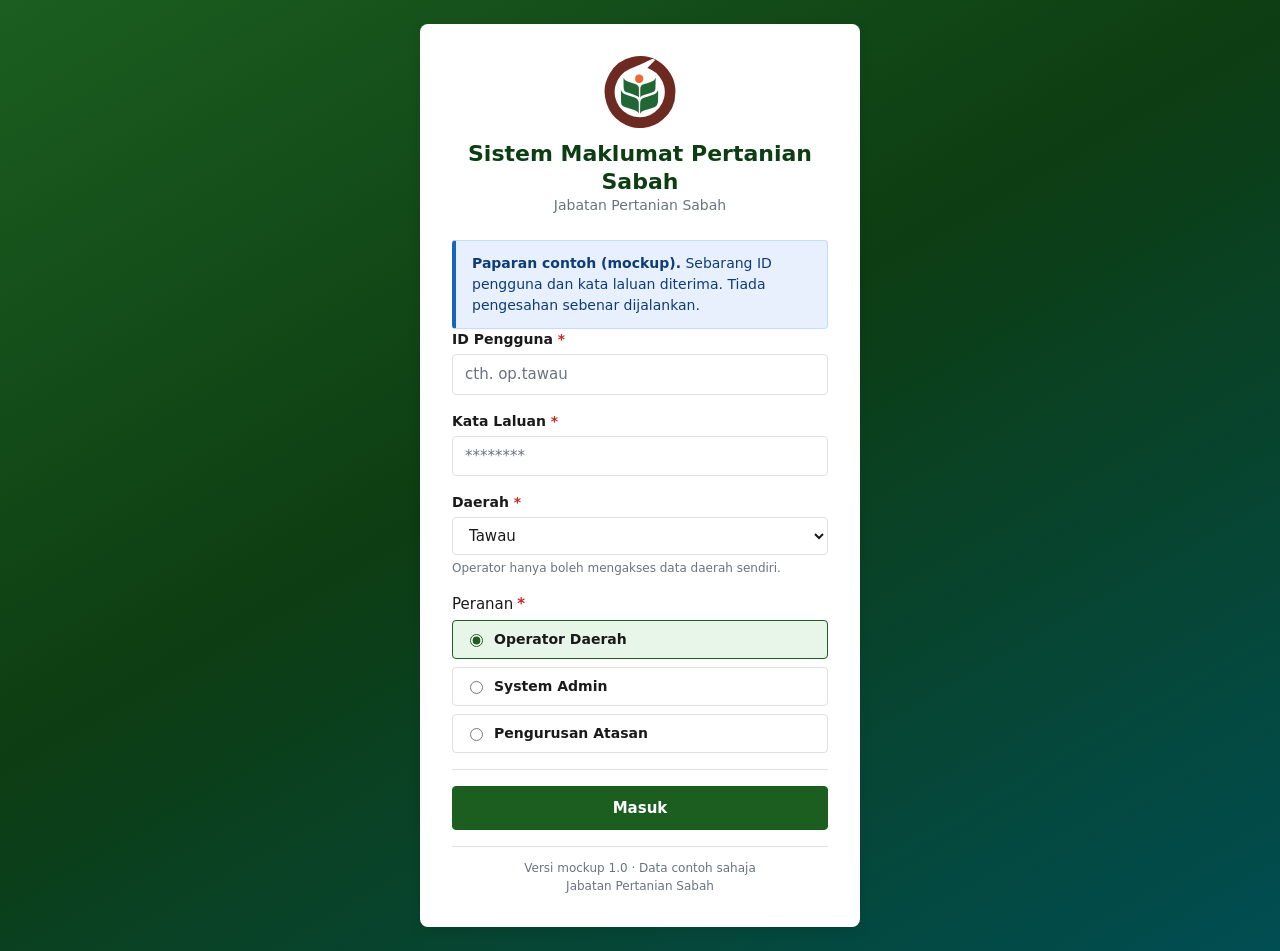
==== commit b6c8e402: "reupload" ====
--- a/dashboard.html
+++ b/dashboard.html
@@ -129,7 +129,7 @@
                  aria-labelledby="tab-peta" aria-hidden="true" tabindex="0" hidden>
           <div class="card">
             <div class="card__header">
-              <h2 class="card__title">Peta Daerah</h2>
+              <h2 class="card__title">Peta Daerah Sabah</h2>
               <div class="card__actions">
                 <label for="layerSelect" class="text-muted">Lapisan:</label>
                 <select id="layerSelect">
@@ -142,14 +142,71 @@
             </div>
             <div class="card__body">
               <p class="form-hint">
-                Warna menunjukkan tahap aktiviti mengikut jumlah luas. Klik daerah
-                untuk melihat pecahan tanaman.
+                Aktiviti rendah (hijau muda) hingga aktiviti tinggi (hijau tua)
+                mengikut jumlah luas. Klik mana-mana daerah pada peta untuk
+                melihat pecahan tanaman.
               </p>
-              <div class="map-grid" id="mapGrid"></div>
+              <div class="sabah-map" id="sabahMap">
+                  <svg xmlns="http://www.w3.org/2000/svg" viewBox="81 0 1078 913" class="sabah-map" role="img" aria-label="Peta daerah Sabah">
+                    <g class="map-districts">
+                      <path data-district="Kudat" d="M504 94 L499 100 L497 112 L493 115 L493 123 L489 130 L482 138 L476 141 L476 146 L482 152 L476 156 L473 162 L475 173 L533 159 L534 153 L539 151 L534 148 L536 141 L534 140 L520 139 L523 138 L525 134 L532 137 L536 134 L536 131 L530 122 L528 113 L521 110 L505 94Z M602 97 L553 99 L551 154 L556 153 L558 149 L558 104 L559 103 L597 104 L586 110 L590 120 L584 117 L580 117 L580 132 L587 139 L618 101 L615 99 L603 97Z M601 104 L604 104 L601 105Z"/>
+                      <path data-district="Pitas" d="M580 148 L577 157 L565 171 L567 181 L553 192 L548 193 L539 202 L532 198 L558 156 L556 153 L551 154 L549 161 L524 198 L516 198 L514 195 L525 175 L533 169 L535 164 L533 159 L476 173 L478 178 L473 184 L474 186 L468 192 L457 197 L448 214 L464 296 L547 301 L557 295 L581 148Z M511 201 L533 206 L533 213 L526 214 L523 218 L523 222 L519 222 L518 218 L513 217 L508 212 L508 205 L510 202Z M506 216 L508 216 L507 220 L505 219 L506 217Z M511 218 L512 218 L514 221 L511 223 L510 219Z"/>
+                      <path data-district="Kota Marudu" d="M447 215 L439 225 L438 235 L431 244 L407 261 L399 265 L397 263 L395 264 L397 270 L390 273 L390 282 L387 280 L376 279 L424 318 L464 296 L448 215Z M394 274 L395 275 L393 275Z"/>
+                      <path data-district="Kota Belud" d="M383 286 L379 291 L370 294 L367 301 L360 306 L353 315 L351 311 L348 312 L347 321 L343 311 L340 313 L338 311 L328 311 L326 313 L330 316 L331 326 L333 327 L336 324 L336 316 L338 316 L341 324 L345 327 L344 332 L340 332 L336 339 L331 339 L329 342 L332 349 L335 350 L339 347 L341 349 L336 356 L335 368 L329 369 L327 371 L356 396 L404 402 L425 318 L384 286Z"/>
+                      <path data-district="Tuaran" d="M326 372 L318 381 L316 391 L283 391 L283 396 L314 396 L317 399 L316 404 L305 399 L300 403 L256 402 L251 403 L252 407 L301 407 L304 412 L307 409 L316 406 L318 407 L309 413 L309 417 L303 425 L296 430 L283 434 L279 438 L279 448 L288 453 L356 395 L327 372Z M255 410 L253 411 L253 414 L257 432 L258 417 L298 416 L301 412 L298 410 L256 410Z"/>
+                      <path data-district="Kota Kinabalu" d="M212 403 L211 404 L212 407 L252 406 L250 403 L213 403Z M252 412 L250 429 L184 429 L181 430 L181 433 L182 435 L251 435 L252 444 L257 440 L258 435 L253 412Z"/>
+                      <path data-district="Putatan" d="M256 441 L252 444 L251 463 L233 465 L233 470 L249 470 L252 472 L251 492 L239 495 L250 547 L283 529 L295 475 L290 454 L279 449 L272 481 L264 488 L257 490 L257 441Z"/>
+                      <path data-district="Penampang" d="M295 472 L283 529 L356 550 L362 546 L389 511 L392 494 L296 472Z"/>
+                      <path data-district="Papar" d="M355 396 L289 453 L295 471 L390 494 L393 492 L414 451 L422 430 L403 403 L356 396Z"/>
+                      <path data-district="Kuala Penyu" d="M219 464 L214 467 L215 489 L213 491 L204 486 L208 474 L206 471 L199 469 L189 489 L172 503 L171 502 L172 493 L169 490 L166 492 L165 501 L164 492 L161 490 L155 490 L152 493 L147 490 L143 492 L141 490 L137 494 L133 490 L128 493 L126 490 L120 490 L117 494 L112 490 L106 490 L104 493 L105 506 L108 506 L110 502 L113 502 L117 498 L117 502 L119 506 L133 506 L136 502 L139 506 L142 506 L144 496 L148 499 L149 505 L152 506 L154 499 L157 496 L159 503 L161 506 L168 506 L152 524 L143 527 L139 531 L138 548 L135 553 L135 521 L132 518 L130 519 L129 561 L124 562 L123 565 L129 568 L129 575 L131 578 L135 575 L135 561 L139 558 L154 567 L160 575 L165 576 L173 583 L186 584 L191 587 L197 580 L198 586 L193 589 L191 594 L188 592 L179 593 L180 597 L186 597 L189 599 L189 610 L250 547 L239 495 L223 493 L220 489 L221 470 L232 470 L233 465 L220 464Z M128 494 L128 495Z"/>
+                      <path data-district="Beaufort" d="M282 530 L250 547 L188 611 L187 616 L360 650 L365 649 L365 641 L359 550 L283 530Z"/>
+                      <path data-district="Sipitang" d="M186 617 L176 629 L171 629 L164 633 L157 644 L165 651 L173 652 L180 652 L193 645 L200 645 L205 649 L205 658 L209 664 L209 673 L213 679 L214 692 L209 696 L203 707 L202 716 L191 728 L185 740 L185 746 L193 762 L189 776 L198 791 L196 800 L197 807 L206 816 L215 816 L218 821 L211 835 L211 849 L209 851 L209 861 L213 865 L213 869 L205 871 L207 872 L202 878 L199 871 L195 870 L188 871 L188 873 L185 873 L184 877 L182 877 L183 874 L179 872 L177 874 L176 882 L174 880 L173 886 L171 880 L174 876 L169 872 L170 871 L160 871 L158 874 L160 879 L156 886 L154 884 L149 886 L148 883 L155 881 L153 877 L149 878 L149 876 L158 877 L156 871 L149 870 L144 874 L142 871 L128 870 L127 875 L132 876 L129 891 L133 891 L134 888 L135 890 L137 888 L137 886 L135 886 L136 880 L138 878 L142 878 L144 881 L140 885 L142 891 L143 889 L150 891 L156 889 L157 891 L161 891 L161 889 L166 886 L167 891 L172 891 L173 889 L178 891 L182 888 L182 882 L183 888 L189 892 L199 888 L203 891 L207 891 L210 886 L208 885 L208 883 L211 884 L212 891 L223 891 L225 889 L235 889 L235 890 L237 891 L242 889 L245 876 L241 873 L230 870 L232 867 L232 859 L234 855 L239 857 L252 843 L258 848 L269 842 L269 835 L273 833 L280 823 L279 813 L281 803 L283 803 L286 808 L290 812 L300 812 L314 817 L314 820 L318 826 L330 833 L338 829 L340 820 L353 816 L359 805 L364 807 L374 805 L378 809 L384 810 L405 803 L423 818 L423 824 L426 828 L431 828 L433 825 L386 672 L364 650 L187 617Z M166 876 L168 876 L166 880 L166 877Z M191 876 L195 877 L196 882 L191 886 L189 882 L190 877Z M211 876 L213 876 L212 879 L209 878 L210 877Z M235 876 L238 876 L241 881 L234 886 L233 883 L234 877Z M219 878 L219 879Z M217 879 L219 883 L215 881 L216 880Z M199 885 L201 885 L199 886Z M130 889 L131 889 L130 890Z"/>
+                      <path data-district="Tenom" d="M389 510 L359 549 L365 650 L383 669 L385 672 L391 666 L475 576 L390 510Z"/>
+                      <path data-district="Keningau" d="M412 454 L392 493 L390 510 L474 576 L499 570 L502 567 L413 454Z"/>
+                      <path data-district="Tambunan" d="M422 430 L413 453 L502 569 L530 564 L517 448 L504 438 L423 430Z"/>
+                      <path data-district="Ranau" d="M463 297 L425 318 L404 403 L421 430 L497 438 L505 437 L547 301 L464 297Z"/>
+                      <path data-district="Telupid" d="M556 296 L546 302 L505 434 L505 438 L516 448 L650 433 L650 350 L557 296Z"/>
+                      <path data-district="Beluran" d="M618 101 L587 139 L586 144 L581 148 L557 295 L650 350 L766 267 L771 258 L768 249 L748 235 L741 231 L732 231 L725 227 L718 217 L710 201 L701 214 L696 216 L697 221 L682 217 L680 212 L681 207 L677 207 L677 205 L684 205 L702 199 L710 190 L709 183 L700 169 L709 167 L710 164 L706 161 L704 163 L672 164 L655 188 L652 191 L648 188 L646 184 L650 180 L650 175 L639 164 L639 158 L635 151 L642 141 L640 136 L643 133 L642 120 L639 117 L628 115 L619 101Z M673 170 L676 170 L676 178 L686 184 L682 188 L671 186 L662 187 L673 171Z M658 194 L661 199 L672 201 L676 204 L671 207 L669 204 L666 204 L664 208 L658 203 L652 205 L652 201 L657 195Z M710 205 L711 207 L709 208 L709 206Z"/>
+                      <path data-district="Sandakan" d="M765 267 L650 350 L650 433 L686 485 L790 383 L775 383 L774 387 L776 391 L773 393 L759 392 L759 389 L781 378 L782 374 L778 374 L747 393 L739 395 L728 391 L729 389 L748 391 L748 384 L758 382 L766 371 L765 364 L767 359 L762 359 L760 356 L758 356 L759 363 L755 368 L751 368 L746 361 L744 361 L746 365 L743 364 L742 358 L750 352 L750 349 L744 337 L738 331 L734 317 L739 312 L746 313 L745 309 L750 305 L760 308 L768 306 L770 283 L766 275 L766 267Z M762 360 L765 362 L762 363 L761 361Z M760 366 L763 367 L761 371 L760 367Z M752 375 L753 375 L754 376 L752 376Z M758 375 L758 376Z M729 383 L730 383 L731 384 L729 384Z M723 389 L723 390Z"/>
+                      <path data-district="Tongod" d="M644 434 L517 448 L530 564 L618 624 L689 495 L685 482 L651 434 L645 434Z"/>
+                      <path data-district="Kinabatangan" d="M835 349 L831 356 L813 371 L813 377 L810 380 L802 383 L790 383 L687 485 L687 487 L689 495 L837 533 L841 528 L869 456 L871 449 L868 447 L871 448 L873 445 L868 442 L862 446 L858 441 L851 441 L838 451 L829 452 L824 446 L828 440 L818 431 L820 429 L820 423 L830 424 L829 427 L826 425 L824 428 L824 431 L828 431 L829 438 L840 437 L846 432 L846 427 L831 420 L838 419 L848 425 L857 419 L861 419 L865 413 L872 411 L876 405 L867 397 L871 387 L868 387 L866 391 L861 391 L857 386 L859 377 L852 368 L853 357 L846 359 L845 353 L836 349Z M847 420 L848 420 L847 421Z M842 430 L842 431Z"/>
+                      <path data-district="Nabawan" d="M525 565 L504 568 L475 576 L386 671 L433 827 L438 826 L444 820 L455 820 L458 818 L457 805 L460 803 L471 807 L474 816 L493 815 L498 817 L509 812 L511 808 L514 807 L513 805 L521 816 L527 815 L532 818 L538 818 L539 816 L543 821 L547 818 L548 813 L554 808 L562 810 L567 815 L574 814 L579 820 L585 820 L590 814 L597 816 L609 816 L617 813 L624 814 L641 756 L641 748 L619 624 L530 565 L526 565Z"/>
+                      <path data-district="Lahad Datu" d="M889 404 L884 415 L884 420 L882 420 L881 423 L882 433 L877 433 L874 441 L878 449 L875 452 L872 450 L870 451 L839 534 L858 573 L950 605 L1176 546 L1179 544 L1178 534 L1173 524 L1163 515 L1149 510 L1145 506 L1138 506 L1134 510 L1135 515 L1130 521 L1113 521 L1099 514 L1090 516 L1081 508 L1065 501 L1058 495 L1054 496 L1050 491 L1031 482 L1015 463 L1010 460 L1005 461 L996 451 L981 440 L966 430 L946 421 L929 408 L926 413 L923 414 L890 404Z M1141 508 L1144 509 L1137 512 L1137 510 L1140 509Z M1095 517 L1095 518Z M1090 521 L1092 521 L1090 528 L1085 529 L1082 526 L1087 525 L1089 522Z"/>
+                      <path data-district="Kalabakan" d="M856 572 L792 663 L922 756 L925 751 L930 721 L926 728 L923 722 L916 720 L905 707 L906 705 L900 700 L896 683 L891 680 L887 674 L882 674 L884 671 L879 666 L885 665 L887 661 L897 653 L898 651 L895 649 L906 642 L922 642 L922 645 L924 647 L934 645 L944 639 L944 637 L936 634 L930 634 L928 636 L928 631 L931 628 L948 628 L952 605 L857 572Z"/>
+                      <path data-district="Tawau" d="M689 495 L619 623 L641 753 L790 665 L857 571 L839 533 L836 532 L690 495Z"/>
+                      <path data-district="Kunak" d="M791 664 L641 753 L624 814 L634 814 L643 807 L652 820 L660 825 L672 827 L681 835 L693 851 L699 857 L705 859 L712 858 L718 861 L733 857 L735 863 L731 866 L714 866 L704 861 L703 865 L715 874 L720 868 L735 865 L748 869 L748 864 L751 861 L756 860 L822 859 L824 856 L823 852 L817 851 L814 848 L797 845 L788 837 L786 833 L778 828 L758 828 L753 831 L754 824 L747 823 L745 819 L747 811 L746 805 L738 800 L735 801 L734 798 L736 794 L743 793 L749 799 L755 792 L770 806 L775 805 L779 807 L782 812 L790 813 L794 818 L801 820 L814 836 L829 835 L839 841 L845 841 L864 833 L884 822 L905 821 L907 818 L915 815 L936 812 L924 756 L792 664Z M746 790 L748 790 L746 791Z M731 791 L733 793 L730 794 L730 792Z M733 800 L733 801Z M736 806 L738 807 L736 810 L736 807Z M742 840 L744 840 L747 850 L753 850 L746 854 L740 846 L742 841Z M717 841 L721 844 L716 844 L715 842 L716 842Z"/>
+                      <path data-district="Semporna" d="M1177 545 L952 605 L948 628 L961 635 L961 643 L968 654 L980 654 L989 645 L1009 647 L1012 649 L1024 649 L1032 645 L1042 646 L1064 634 L1075 632 L1083 625 L1100 619 L1133 612 L1156 602 L1173 587 L1177 579 L1181 576 L1181 567 L1176 560 L1180 548 L1178 545Z M964 705 L961 713 L955 712 L953 709 L948 710 L948 713 L956 715 L956 720 L930 720 L924 759 L936 812 L938 815 L941 814 L944 807 L949 811 L956 812 L963 807 L974 804 L991 806 L993 800 L1004 792 L1002 785 L1005 790 L1009 792 L1017 781 L1017 788 L1024 786 L1028 782 L1037 783 L1046 777 L1041 773 L1038 774 L1034 771 L1030 771 L1030 767 L1025 765 L1013 765 L1011 771 L1004 765 L1002 766 L1001 764 L1003 760 L992 755 L996 751 L999 751 L1001 744 L998 743 L994 749 L985 752 L982 755 L985 758 L978 767 L974 766 L974 762 L980 760 L980 751 L977 747 L972 744 L966 743 L960 737 L955 737 L952 741 L946 738 L944 731 L939 727 L943 727 L951 731 L959 732 L963 737 L967 738 L972 736 L973 741 L976 741 L976 738 L982 743 L987 737 L992 741 L1002 729 L990 723 L984 724 L981 721 L976 722 L968 711 L971 706 L965 705Z"/>
+                    </g>
+                  </svg>
+              </div>
             </div>
           </div>
 
           <div class="legend" id="mapLegend"></div>
+
+          <div class="card mt-4" aria-labelledby="mapTableHeading">
+            <div class="card__header">
+              <h2 class="card__title" id="mapTableHeading">Ringkasan Daerah</h2>
+              <span class="card__subtitle">Susunan penuh aktiviti mengikut luas</span>
+            </div>
+            <div class="card__body card__body--flush">
+              <div class="table-wrap">
+                <table class="table" id="mapTable">
+                  <caption class="sr-only">Ringkasan aktiviti setiap daerah bagi tempoh dipilih</caption>
+                  <thead>
+                    <tr>
+                      <th scope="col">Daerah</th>
+                      <th scope="col" class="num">Luas (ha)</th>
+                      <th scope="col" class="num">Rekod</th>
+                      <th scope="col" class="num">% Matang</th>
+                      <th scope="col" class="num">Amaran</th>
+                    </tr>
+                  </thead>
+                  <tbody id="mapTableBody"></tbody>
+                </table>
+              </div>
+            </div>
+          </div>
         </section>
 
         <!-- ---------- TAB 3: TANAMAN ---------- -->
@@ -215,7 +272,7 @@
     <div class="side-panel__header">
       <h2 class="side-panel__title" id="districtPanelTitle">Daerah</h2>
       <button type="button" class="side-panel__close" id="districtPanelClose"
-              aria-label="Tutup panel">×</button>
+              aria-label="Tutup panel"><span class="close-x" aria-hidden="true"></span></button>
     </div>
     <div class="side-panel__body" id="districtPanelBody"></div>
   </aside>
@@ -226,6 +283,9 @@
   <script src="assets/js/shared.js"></script>
   <script src="assets/vendor/chart.umd.js"></script>
   <script src="assets/js/chart.js"></script>
+  <script src="assets/js/sabah-map.js"></script>
   <script src="assets/js/dashboard.js"></script>
 </body>
 </html>
+
+
--- a/assets/css/layout.css
+++ b/assets/css/layout.css
@@ -386,12 +386,10 @@
 
 .section-toggle__caret {
   margin-left: auto;
-  transition: transform var(--transition-fast);
-}
-
-.section-toggle[aria-expanded="false"] .section-toggle__caret {
-  transform: rotate(-90deg);
-}
+}
+
+/* The caret shape itself and its rotated state live in components.css as
+   .caret — a CSS triangle, deliberately not a "▾" character. */
 
 /* --------------------------------------------------------------------------
    8. FILTER / KPI / CHART SIZING HELPERS
@@ -542,6 +540,8 @@
   .btn,
   .header__menu-btn,
   .section-toggle__caret,
+  .map-label,
+  .sabah-map__labels,
   .no-print {
     display: none !important;
   }
--- a/assets/css/components.css
+++ b/assets/css/components.css
@@ -130,6 +130,110 @@
   border-color: var(--color-border);
   color: var(--color-muted);
   cursor: not-allowed;
+}
+
+/* --------------------------------------------------------------------------
+   1b. DIRECTION TRIANGLES
+   Drawn with CSS borders instead of "▲" / "▼" / "▬" characters. Non-ASCII
+   glyphs render as mojibake if the file's encoding is ever misread, and this
+   dashboard was corrupted that way once. A border triangle has no encoding.
+   The up/down/flat meaning is also carried in text by .sr-only, so the
+   arrows are decorative rather than load-bearing.
+   -------------------------------------------------------------------------- */
+.d-arrow {
+  display: inline-block;
+  width: 0;
+  height: 0;
+  margin-right: 4px;
+  vertical-align: middle;
+  flex-shrink: 0;
+}
+
+.d-arrow--up {
+  border-left: 4px solid transparent;
+  border-right: 4px solid transparent;
+  border-bottom: 6px solid currentColor;
+}
+
+.d-arrow--down {
+  border-left: 4px solid transparent;
+  border-right: 4px solid transparent;
+  border-top: 6px solid currentColor;
+}
+
+.d-arrow--flat {
+  width: 9px;
+  height: 3px;
+  border-radius: 1px;
+  background-color: currentColor;
+}
+
+.d-arrow-wrap {
+  display: inline-flex;
+  align-items: center;
+  justify-content: center;
+}
+
+/* Collapsible section caret (verify.html) — same reasoning. Rotating the
+   triangle is done with a transform, so one element covers both states. */
+.caret {
+  display: inline-block;
+  width: 0;
+  height: 0;
+  border-left: 5px solid transparent;
+  border-right: 5px solid transparent;
+  border-top: 6px solid currentColor;
+  transition: transform var(--transition-fast);
+}
+
+.section-toggle[aria-expanded="false"] .caret {
+  transform: rotate(-90deg);
+}
+
+/* Hamburger menu button — three CSS rules rather than the "☰" character. */
+.burger {
+  display: inline-flex;
+  flex-direction: column;
+  justify-content: space-between;
+  width: 18px;
+  height: 13px;
+}
+
+.burger span {
+  display: block;
+  width: 100%;
+  height: 2px;
+  border-radius: 1px;
+  background-color: currentColor;
+}
+
+/* Modal close cross — two rotated bars rather than the "×" character. */
+.close-x {
+  position: relative;
+  display: inline-block;
+  width: 14px;
+  height: 14px;
+}
+
+.close-x::before,
+.close-x::after {
+  content: "";
+  position: absolute;
+  top: 50%;
+  left: 0;
+  width: 100%;
+  height: 2px;
+  margin-top: -1px;
+  border-radius: 1px;
+  background-color: currentColor;
+}
+
+.close-x::before {
+  transform: rotate(45deg);
+}
+
+.close-x::after {
+  transform: rotate(-45deg);
 }
 
 /* --------------------------------------------------------------------------
@@ -280,6 +384,22 @@
   color: #7a3600;
 }
 
+/* ASCII marker drawn as a bordered disc, so the warning needs no Unicode
+   symbol to read as a warning. */
+.field-warning__mark {
+  display: inline-flex;
+  align-items: center;
+  justify-content: center;
+  flex-shrink: 0;
+  width: 16px;
+  height: 16px;
+  border: 1.5px solid currentColor;
+  border-radius: 50%;
+  font-size: 11px;
+  font-weight: 700;
+  line-height: 1;
+}
+
 /* --------------------------------------------------------------------------
    4. CARDS
    Structure (.card__header/__body/__footer) is defined in layout.css;
@@ -835,6 +955,53 @@
 /* Body scroll lock while a modal or drawer is open */
 body.is-modal-open {
   overflow: hidden;
+}
+
+/* Provenance block in the verify.html edit modal — who submitted the record and
+   when. Read-only context for the admin, so it is visually separated from the
+   editable fields below it. */
+.provenance {
+  margin-bottom: var(--space-4);
+  padding: var(--space-3);
+  background-color: var(--color-bg);
+  border: 1px solid var(--color-border);
+  border-left: 4px solid var(--color-info);
+  border-radius: var(--radius-sm);
+}
+
+.provenance__row {
+  display: flex;
+  flex-wrap: wrap;
+  gap: var(--space-1) var(--space-3);
+  margin: 0 0 var(--space-1);
+  font-size: 13px;
+}
+
+.provenance__row:last-child {
+  margin-bottom: 0;
+}
+
+.provenance__label {
+  min-width: 150px;
+  color: var(--color-muted);
+  font-weight: 600;
+}
+
+.provenance__value {
+  font-weight: 600;
+  font-variant-numeric: tabular-nums;
+}
+
+/* Pills row at the top of the detail modal */
+#detailModalPills {
+  display: flex;
+  flex-wrap: wrap;
+  gap: var(--space-2);
+  margin-bottom: var(--space-3);
+}
+
+#detailModalPills:empty {
+  display: none;
 }
 
 /* --------------------------------------------------------------------------
@@ -925,56 +1092,94 @@
 
 /* --------------------------------------------------------------------------
    13. MAP (dashboard tab 2)
-   Rendered as a grid of 27 district tiles (explicitly allowed by the spec)
-   with an optional SVG layer. Heat is expressed via data-heat attributes.
-   -------------------------------------------------------------------------- */
-.map-grid {
-  display: grid;
-  grid-template-columns: repeat(auto-fill, minmax(104px, 1fr));
-  gap: var(--space-2);
-}
-
-.map-tile {
-  display: flex;
-  flex-direction: column;
-  gap: 2px;
-  padding: var(--space-2);
-  border: 1px solid var(--color-border);
+   Real Sabah geography: an inline SVG of the state outline with 27 district
+   paths, coloured by activity level, plus an HTML label overlay.
+   See assets/js/sabah-map.js for how the geometry was produced and its limits.
+   -------------------------------------------------------------------------- */
+.sabah-map {
+  position: relative;
+  width: 100%;
+  max-width: 900px;
+  margin: 0 auto;
+}
+
+.sabah-map svg {
+  display: block;
+  width: 100%;
+  height: auto;
+  overflow: visible;
+}
+
+/* Districts: light (low activity) -> dark (high activity) */
+.sabah-map path[data-district] {
+  fill: #e8f5e9;
+  stroke: #ffffff;
+  stroke-width: 1.2;
+  stroke-linejoin: round;
+  cursor: pointer;
+  transition: fill var(--transition-fast), opacity var(--transition-fast);
+}
+
+.sabah-map path[data-heat="0"] { fill: #e8f5e9; }
+.sabah-map path[data-heat="1"] { fill: #c8e6c9; }
+.sabah-map path[data-heat="2"] { fill: #a5d6a7; }
+.sabah-map path[data-heat="3"] { fill: #81c784; }
+.sabah-map path[data-heat="4"] { fill: #4caf50; }
+.sabah-map path[data-heat="5"] { fill: #2e7d32; }
+.sabah-map path[data-heat="6"] { fill: #1b5e20; }
+
+.sabah-map path[data-district]:hover {
+  stroke: var(--color-accent);
+  stroke-width: 2.4;
+}
+
+.sabah-map path[data-district].is-selected {
+  stroke: var(--color-accent);
+  stroke-width: 3;
+}
+
+.sabah-map path[data-district]:focus-visible {
+  outline: 3px solid var(--color-info);
+  outline-offset: 1px;
+}
+
+/* Label overlay — text lives in HTML, not in the SVG, so it stays selectable
+   and long district names never distort the map geometry. */
+.sabah-map__labels {
+  position: absolute;
+  inset: 0;
+  pointer-events: none;
+}
+
+.map-label {
+  position: absolute;
+  transform: translate(-50%, -50%);
+  padding: 1px 4px;
+  font-size: 9px;
+  font-weight: 600;
+  line-height: 1.2;
+  color: #0d3d12;
+  background-color: rgba(255, 255, 255, 0.72);
+  border: 1px solid transparent;
   border-radius: var(--radius-sm);
-  text-align: left;
-  font-size: 12px;
-  transition: transform var(--transition-fast), box-shadow var(--transition-fast);
-}
-
-.map-tile:hover {
-  transform: translateY(-2px);
-  box-shadow: var(--shadow-md);
-}
-
-.map-tile__name {
-  font-weight: 600;
-  line-height: 1.25;
-}
-
-.map-tile__value {
-  font-size: 11px;
-  font-variant-numeric: tabular-nums;
-}
-
-.map-tile[data-heat="0"] { background-color: #e8f5e9; color: #1b5e20; }
-.map-tile[data-heat="1"] { background-color: #c8e6c9; color: #1b5e20; }
-.map-tile[data-heat="2"] { background-color: #a5d6a7; color: #14471a; }
-.map-tile[data-heat="3"] { background-color: #81c784; color: #0d3d12; }
-.map-tile[data-heat="4"] { background-color: #4caf50; color: #ffffff; }
-.map-tile[data-heat="5"] { background-color: #2e7d32; color: #ffffff; }
-.map-tile[data-heat="6"] { background-color: #1b5e20; color: #ffffff; }
-
-.map-tile.is-selected {
-  outline: 3px solid var(--color-accent);
+  white-space: nowrap;
+  pointer-events: auto;
+  transition: background-color var(--transition-fast);
+}
+
+.map-label:hover,
+.map-label.is-selected {
+  background-color: var(--color-accent);
+  color: #1a1a1a;
+  border-color: #b07d00;
+}
+
+.map-label:focus-visible {
+  outline: 2px solid var(--color-info);
   outline-offset: 1px;
 }
 
-/* Legend */
+/* Legend for the map */
 .legend {
   display: flex;
   flex-wrap: wrap;
@@ -1157,8 +1362,4 @@
   .side-panel__stats {
     grid-template-columns: repeat(3, minmax(0, 1fr));
   }
-
-  .map-grid {
-    grid-template-columns: repeat(auto-fill, minmax(88px, 1fr));
-  }
-}
+}
